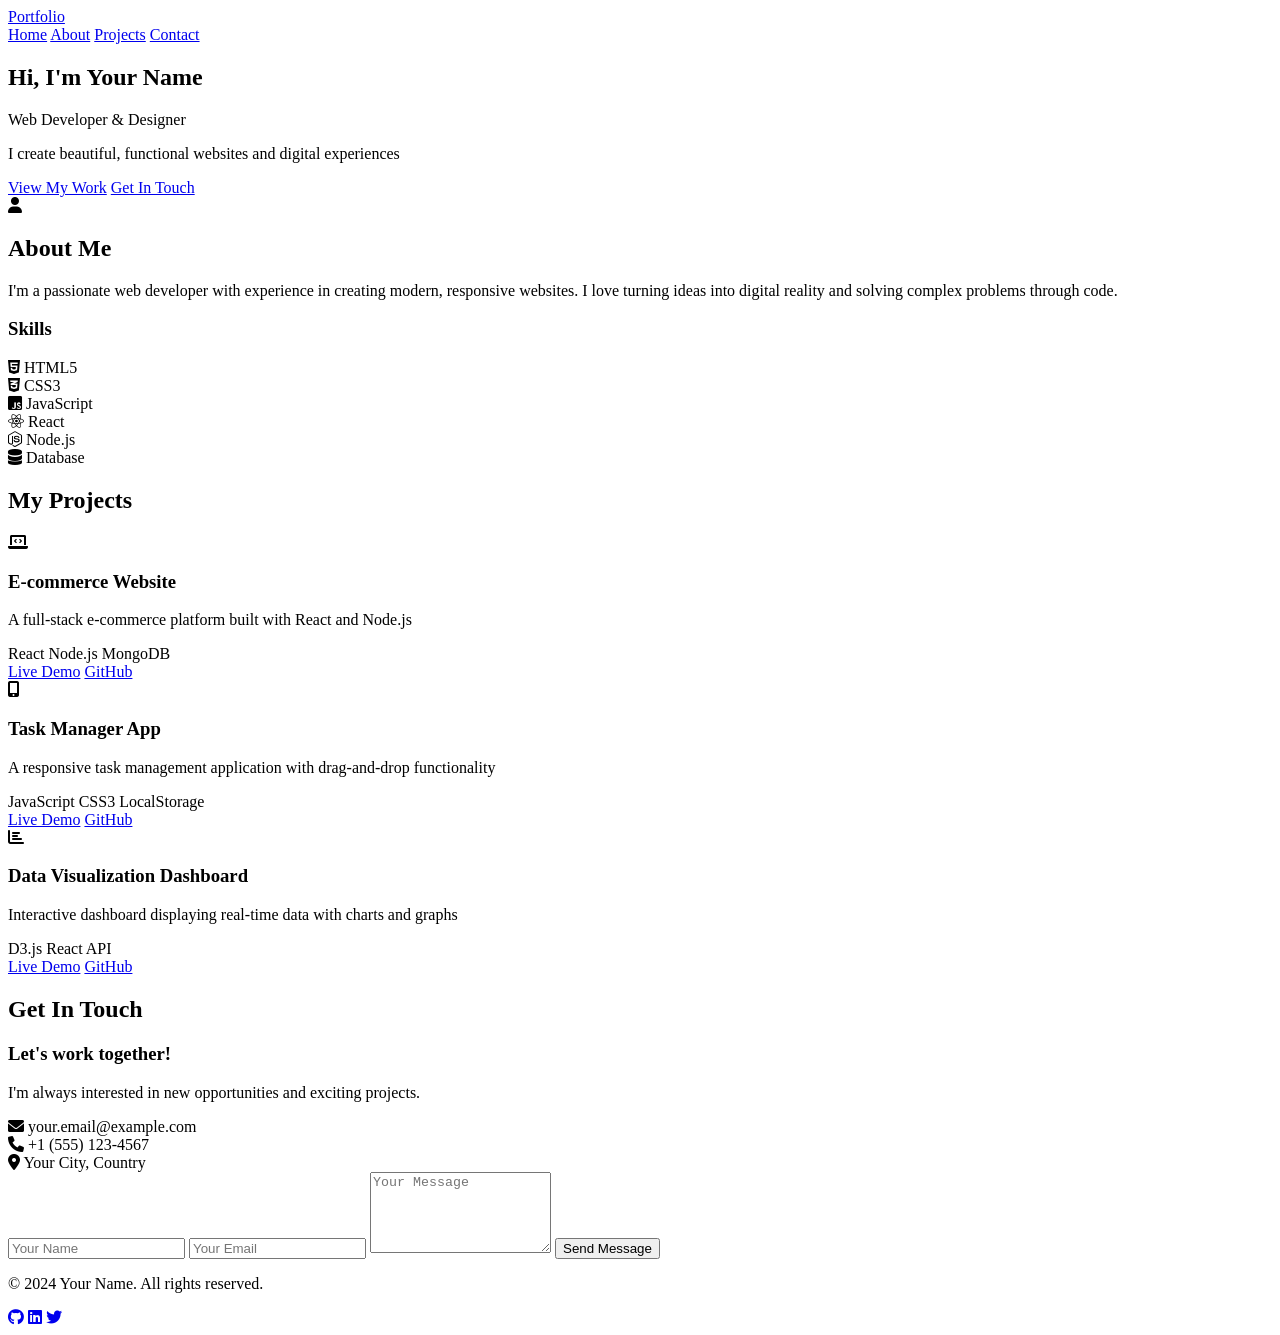
==== index.html @ 53250b29 "Rename claude-code.html to index.html" ====
<!DOCTYPE html>
<html lang="en">
<head>
    <meta charset="UTF-8">
    <meta name="viewport" content="width=device-width, initial-scale=1.0">
    <title>Your Name - Portfolio</title>
    <link rel="stylesheet" href="style.css">
    <link href="https://cdnjs.cloudflare.com/ajax/libs/font-awesome/6.0.0/css/all.min.css" rel="stylesheet">
</head>
<body>
    <!-- Navigation -->
    <nav class="navbar">
        <div class="nav-container">
            <div class="nav-logo">
                <a href="#home">Portfolio</a>
            </div>
            <div class="nav-menu">
                <a href="#home" class="nav-link">Home</a>
                <a href="#about" class="nav-link">About</a>
                <a href="#projects" class="nav-link">Projects</a>
                <a href="#contact" class="nav-link">Contact</a>
            </div>
            <div class="hamburger">
                <span></span>
                <span></span>
                <span></span>
            </div>
        </div>
    </nav>

    <!-- Hero Section -->
    <section id="home" class="hero">
        <div class="hero-content">
            <h1>Hi, I'm <span class="highlight">Your Name</span></h1>
            <p class="hero-subtitle">Web Developer & Designer</p>
            <p class="hero-description">I create beautiful, functional websites and digital experiences</p>
            <div class="hero-buttons">
                <a href="#projects" class="btn btn-primary">View My Work</a>
                <a href="#contact" class="btn btn-secondary">Get In Touch</a>
            </div>
        </div>
        <div class="hero-image">
            <div class="profile-circle">
                <!-- Replace with your photo -->
                <i class="fas fa-user"></i>
            </div>
        </div>
    </section>

    <!-- About Section -->
    <section id="about" class="about">
        <div class="container">
            <h2>About Me</h2>
            <div class="about-content">
                <div class="about-text">
                    <p>I'm a passionate web developer with experience in creating modern, responsive websites. I love turning ideas into digital reality and solving complex problems through code.</p>
                    <div class="skills">
                        <h3>Skills</h3>
                        <div class="skill-grid">
                            <div class="skill-item">
                                <i class="fab fa-html5"></i>
                                <span>HTML5</span>
                            </div>
                            <div class="skill-item">
                                <i class="fab fa-css3-alt"></i>
                                <span>CSS3</span>
                            </div>
                            <div class="skill-item">
                                <i class="fab fa-js-square"></i>
                                <span>JavaScript</span>
                            </div>
                            <div class="skill-item">
                                <i class="fab fa-react"></i>
                                <span>React</span>
                            </div>
                            <div class="skill-item">
                                <i class="fab fa-node-js"></i>
                                <span>Node.js</span>
                            </div>
                            <div class="skill-item">
                                <i class="fas fa-database"></i>
                                <span>Database</span>
                            </div>
                        </div>
                    </div>
                </div>
            </div>
        </div>
    </section>

    <!-- Projects Section -->
    <section id="projects" class="projects">
        <div class="container">
            <h2>My Projects</h2>
            <div class="projects-grid">
                <div class="project-card">
                    <div class="project-image">
                        <div class="placeholder-image">
                            <i class="fas fa-laptop-code"></i>
                        </div>
                    </div>
                    <div class="project-content">
                        <h3>E-commerce Website</h3>
                        <p>A full-stack e-commerce platform built with React and Node.js</p>
                        <div class="project-tags">
                            <span>React</span>
                            <span>Node.js</span>
                            <span>MongoDB</span>
                        </div>
                        <div class="project-links">
                            <a href="#" class="btn-small">Live Demo</a>
                            <a href="#" class="btn-small">GitHub</a>
                        </div>
                    </div>
                </div>

                <div class="project-card">
                    <div class="project-image">
                        <div class="placeholder-image">
                            <i class="fas fa-mobile-alt"></i>
                        </div>
                    </div>
                    <div class="project-content">
                        <h3>Task Manager App</h3>
                        <p>A responsive task management application with drag-and-drop functionality</p>
                        <div class="project-tags">
                            <span>JavaScript</span>
                            <span>CSS3</span>
                            <span>LocalStorage</span>
                        </div>
                        <div class="project-links">
                            <a href="#" class="btn-small">Live Demo</a>
                            <a href="#" class="btn-small">GitHub</a>
                        </div>
                    </div>
                </div>

                <div class="project-card">
                    <div class="project-image">
                        <div class="placeholder-image">
                            <i class="fas fa-chart-bar"></i>
                        </div>
                    </div>
                    <div class="project-content">
                        <h3>Data Visualization Dashboard</h3>
                        <p>Interactive dashboard displaying real-time data with charts and graphs</p>
                        <div class="project-tags">
                            <span>D3.js</span>
                            <span>React</span>
                            <span>API</span>
                        </div>
                        <div class="project-links">
                            <a href="#" class="btn-small">Live Demo</a>
                            <a href="#" class="btn-small">GitHub</a>
                        </div>
                    </div>
                </div>
            </div>
        </div>
    </section>

    <!-- Contact Section -->
    <section id="contact" class="contact">
        <div class="container">
            <h2>Get In Touch</h2>
            <div class="contact-content">
                <div class="contact-info">
                    <h3>Let's work together!</h3>
                    <p>I'm always interested in new opportunities and exciting projects.</p>
                    <div class="contact-methods">
                        <div class="contact-item">
                            <i class="fas fa-envelope"></i>
                            <span>your.email@example.com</span>
                        </div>
                        <div class="contact-item">
                            <i class="fas fa-phone"></i>
                            <span>+1 (555) 123-4567</span>
                        </div>
                        <div class="contact-item">
                            <i class="fas fa-map-marker-alt"></i>
                            <span>Your City, Country</span>
                        </div>
                    </div>
                </div>
                <form class="contact-form">
                    <input type="text" placeholder="Your Name" required>
                    <input type="email" placeholder="Your Email" required>
                    <textarea placeholder="Your Message" rows="5" required></textarea>
                    <button type="submit" class="btn btn-primary">Send Message</button>
                </form>
            </div>
        </div>
    </section>

    <!-- Footer -->
    <footer class="footer">
        <div class="container">
            <div class="footer-content">
                <p>&copy; 2024 Your Name. All rights reserved.</p>
                <div class="social-links">
                    <a href="#"><i class="fab fa-github"></i></a>
                    <a href="#"><i class="fab fa-linkedin"></i></a>
                    <a href="#"><i class="fab fa-twitter"></i></a>
                </div>
            </div>
        </div>
    </footer>

    <script src="script.js"></script>
</body>
</html>
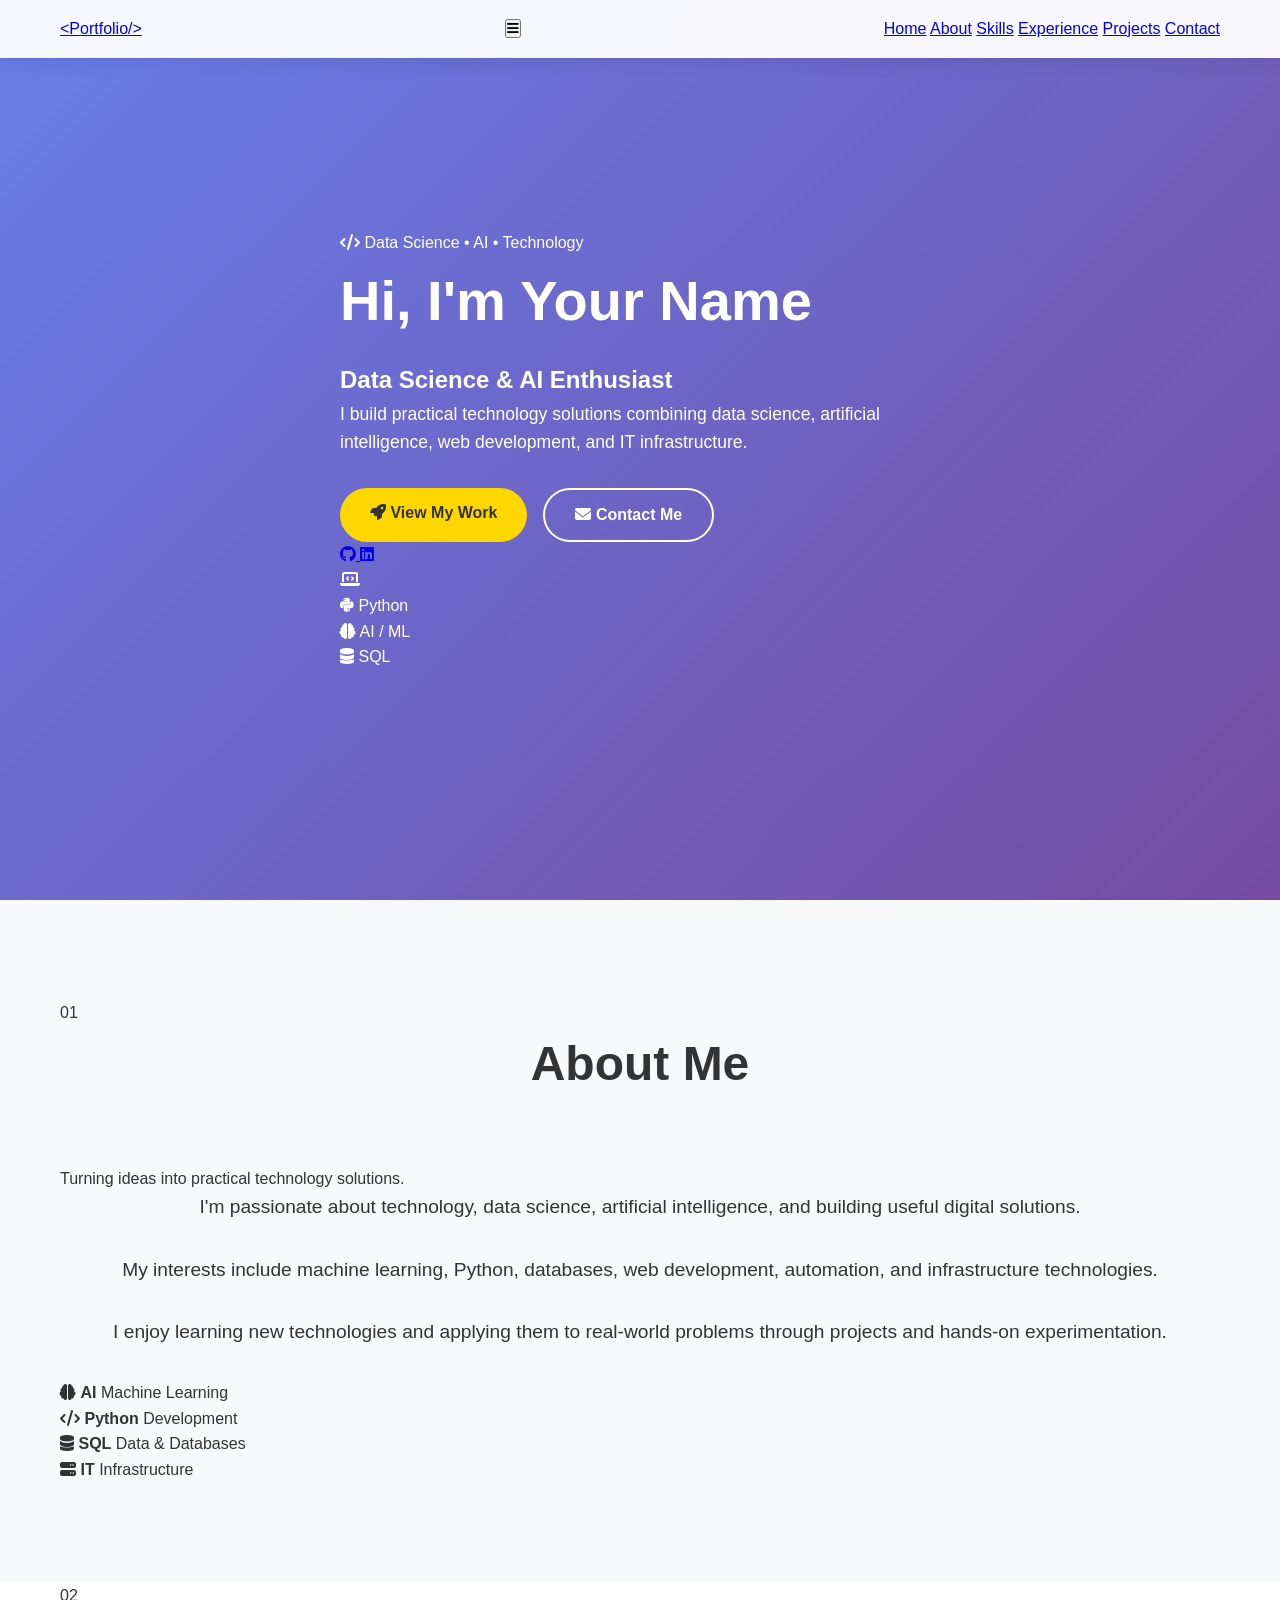
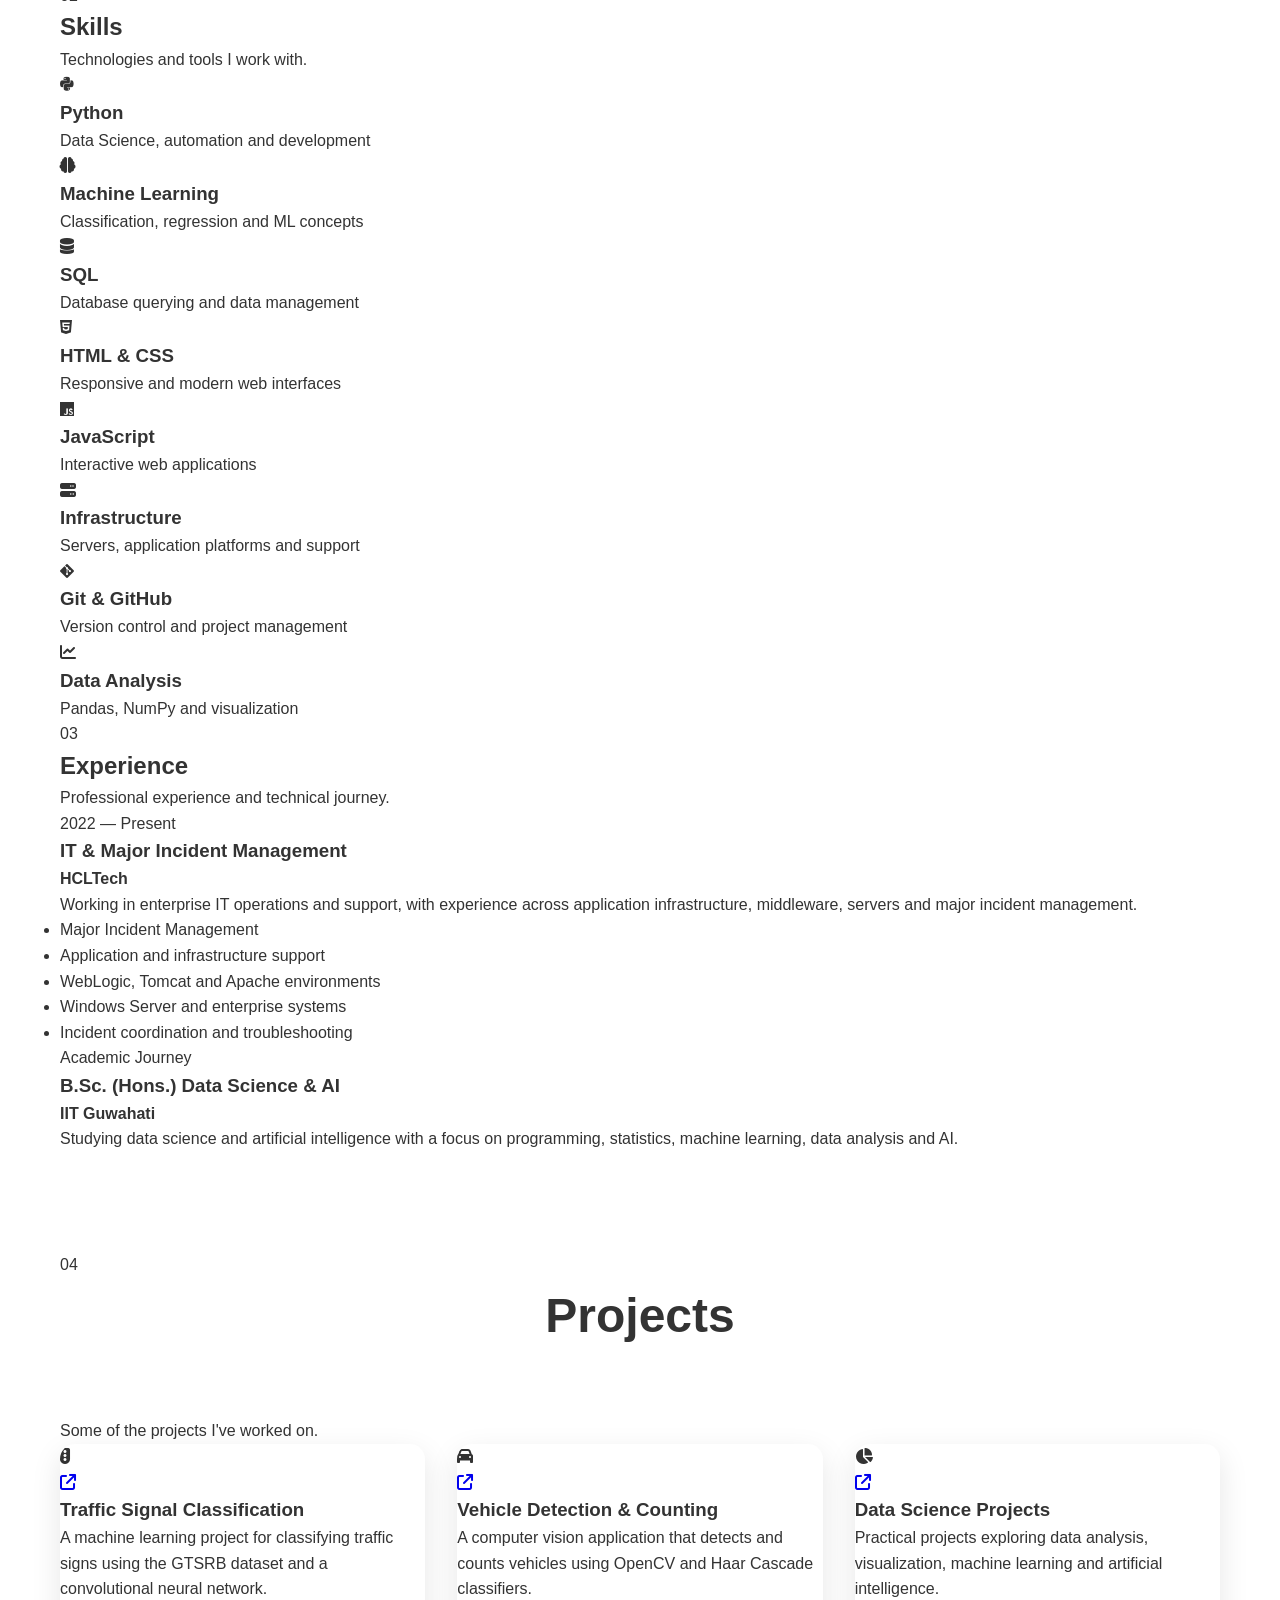
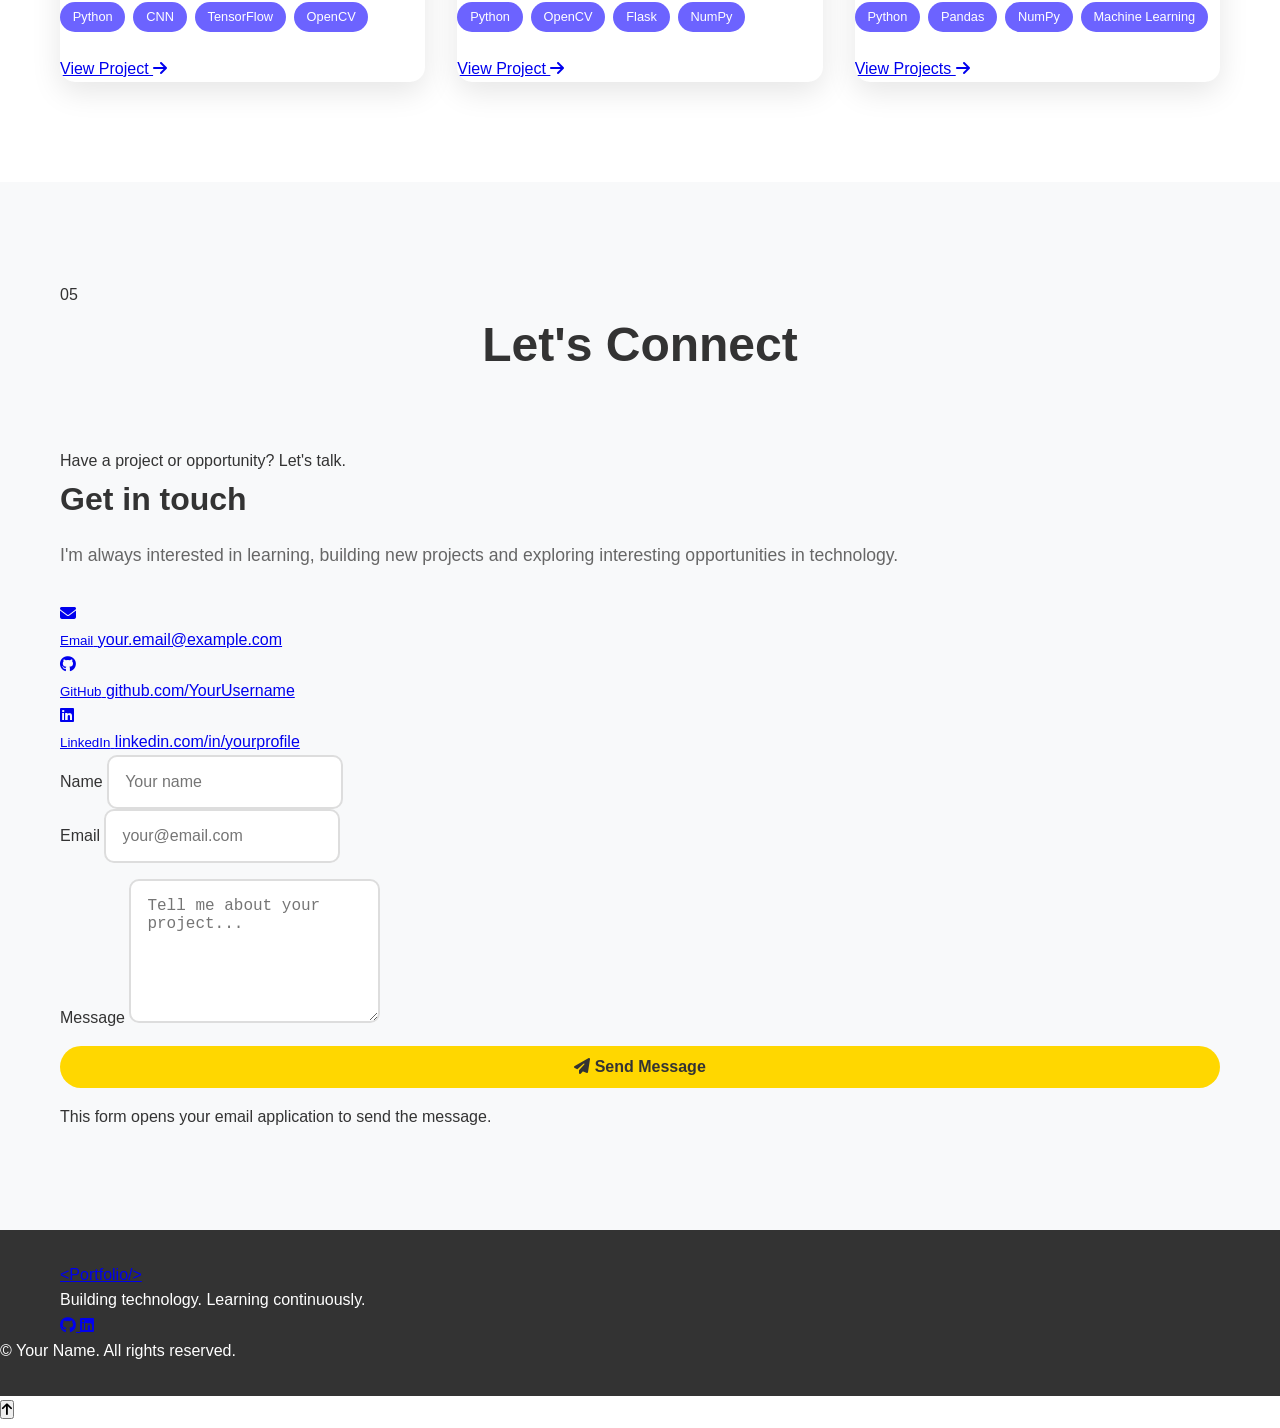
==== commit 8422d61e: "Update index.html" ====
--- a/index.html
+++ b/index.html
@@ -3,209 +3,761 @@
 <head>
     <meta charset="UTF-8">
     <meta name="viewport" content="width=device-width, initial-scale=1.0">
-    <title>Your Name - Portfolio</title>
-    <link rel="stylesheet" href="style.css">
-    <link href="https://cdnjs.cloudflare.com/ajax/libs/font-awesome/6.0.0/css/all.min.css" rel="stylesheet">
+
+    <meta name="description"
+          content="Professional portfolio showcasing web development, data science, AI, and technical projects.">
+
+    <meta name="theme-color" content="#0f172a">
+
+    <title>My Portfolio | Data Science & AI</title>
+
+    <!-- Google Font -->
+    <link rel="preconnect" href="https://fonts.googleapis.com">
+    <link rel="preconnect" href="https://fonts.gstatic.com" crossorigin>
+
+    <link
+        href="https://fonts.googleapis.com/css2?family=Inter:wght@400;500;600;700;800&display=swap"
+        rel="stylesheet"
+    >
+
+    <!-- Font Awesome -->
+    <link
+        rel="stylesheet"
+        href="https://cdnjs.cloudflare.com/ajax/libs/font-awesome/6.5.2/css/all.min.css"
+    >
+
+    <!-- Your CSS -->
+    <link rel="stylesheet" href="claude-code.css">
 </head>
+
 <body>
-    <!-- Navigation -->
-    <nav class="navbar">
-        <div class="nav-container">
-            <div class="nav-logo">
-                <a href="#home">Portfolio</a>
-            </div>
-            <div class="nav-menu">
-                <a href="#home" class="nav-link">Home</a>
-                <a href="#about" class="nav-link">About</a>
-                <a href="#projects" class="nav-link">Projects</a>
-                <a href="#contact" class="nav-link">Contact</a>
-            </div>
-            <div class="hamburger">
-                <span></span>
-                <span></span>
-                <span></span>
-            </div>
-        </div>
-    </nav>
-
-    <!-- Hero Section -->
-    <section id="home" class="hero">
+
+<!-- ================= NAVBAR ================= -->
+
+<header class="navbar">
+    <div class="container nav-container">
+
+        <a href="#home" class="logo">
+            <span>&lt;</span>Portfolio<span>/&gt;</span>
+        </a>
+
+        <button class="menu-toggle" id="menuToggle" aria-label="Open navigation">
+            <i class="fas fa-bars"></i>
+        </button>
+
+        <nav id="navMenu">
+            <a href="#home">Home</a>
+            <a href="#about">About</a>
+            <a href="#skills">Skills</a>
+            <a href="#experience">Experience</a>
+            <a href="#projects">Projects</a>
+            <a href="#contact">Contact</a>
+        </nav>
+
+    </div>
+</header>
+
+
+<!-- ================= HERO ================= -->
+
+<section id="home" class="hero">
+
+    <div class="container hero-container">
+
         <div class="hero-content">
-            <h1>Hi, I'm <span class="highlight">Your Name</span></h1>
-            <p class="hero-subtitle">Web Developer & Designer</p>
-            <p class="hero-description">I create beautiful, functional websites and digital experiences</p>
+
+            <p class="eyebrow">
+                <i class="fas fa-code"></i>
+                Data Science • AI • Technology
+            </p>
+
+            <h1>
+                Hi, I'm
+                <span class="gradient-text">Your Name</span>
+            </h1>
+
+            <h2>
+                Data Science & AI Enthusiast
+            </h2>
+
+            <p class="hero-description">
+                I build practical technology solutions combining
+                data science, artificial intelligence, web development,
+                and IT infrastructure.
+            </p>
+
             <div class="hero-buttons">
-                <a href="#projects" class="btn btn-primary">View My Work</a>
-                <a href="#contact" class="btn btn-secondary">Get In Touch</a>
-            </div>
-        </div>
-        <div class="hero-image">
-            <div class="profile-circle">
-                <!-- Replace with your photo -->
-                <i class="fas fa-user"></i>
-            </div>
-        </div>
-    </section>
-
-    <!-- About Section -->
-    <section id="about" class="about">
-        <div class="container">
+
+                <a href="#projects" class="btn btn-primary">
+                    <i class="fas fa-rocket"></i>
+                    View My Work
+                </a>
+
+                <a href="#contact" class="btn btn-secondary">
+                    <i class="fas fa-envelope"></i>
+                    Contact Me
+                </a>
+
+            </div>
+
+            <div class="hero-socials">
+
+                <a href="https://github.com/" target="_blank" rel="noopener noreferrer">
+                    <i class="fab fa-github"></i>
+                </a>
+
+                <a href="https://www.linkedin.com/" target="_blank" rel="noopener noreferrer">
+                    <i class="fab fa-linkedin"></i>
+                </a>
+
+            </div>
+
+        </div>
+
+
+        <div class="hero-visual">
+
+            <div class="profile-card">
+
+                <div class="profile-glow"></div>
+
+                <div class="profile-icon">
+                    <i class="fas fa-laptop-code"></i>
+                </div>
+
+                <div class="floating-card card-one">
+                    <i class="fab fa-python"></i>
+                    <span>Python</span>
+                </div>
+
+                <div class="floating-card card-two">
+                    <i class="fas fa-brain"></i>
+                    <span>AI / ML</span>
+                </div>
+
+                <div class="floating-card card-three">
+                    <i class="fas fa-database"></i>
+                    <span>SQL</span>
+                </div>
+
+            </div>
+
+        </div>
+
+    </div>
+
+</section>
+
+
+<!-- ================= ABOUT ================= -->
+
+<section id="about" class="section about">
+
+    <div class="container">
+
+        <div class="section-heading">
+            <span>01</span>
             <h2>About Me</h2>
-            <div class="about-content">
-                <div class="about-text">
-                    <p>I'm a passionate web developer with experience in creating modern, responsive websites. I love turning ideas into digital reality and solving complex problems through code.</p>
-                    <div class="skills">
-                        <h3>Skills</h3>
-                        <div class="skill-grid">
-                            <div class="skill-item">
-                                <i class="fab fa-html5"></i>
-                                <span>HTML5</span>
-                            </div>
-                            <div class="skill-item">
-                                <i class="fab fa-css3-alt"></i>
-                                <span>CSS3</span>
-                            </div>
-                            <div class="skill-item">
-                                <i class="fab fa-js-square"></i>
-                                <span>JavaScript</span>
-                            </div>
-                            <div class="skill-item">
-                                <i class="fab fa-react"></i>
-                                <span>React</span>
-                            </div>
-                            <div class="skill-item">
-                                <i class="fab fa-node-js"></i>
-                                <span>Node.js</span>
-                            </div>
-                            <div class="skill-item">
-                                <i class="fas fa-database"></i>
-                                <span>Database</span>
-                            </div>
+            <p>Turning ideas into practical technology solutions.</p>
+        </div>
+
+
+        <div class="about-grid">
+
+            <div class="about-text">
+
+                <p>
+                    I'm passionate about technology, data science,
+                    artificial intelligence, and building useful digital
+                    solutions.
+                </p>
+
+                <p>
+                    My interests include machine learning, Python,
+                    databases, web development, automation, and
+                    infrastructure technologies.
+                </p>
+
+                <p>
+                    I enjoy learning new technologies and applying them
+                    to real-world problems through projects and
+                    hands-on experimentation.
+                </p>
+
+            </div>
+
+
+            <div class="about-stats">
+
+                <div class="stat-card">
+                    <i class="fas fa-brain"></i>
+                    <strong>AI</strong>
+                    <span>Machine Learning</span>
+                </div>
+
+                <div class="stat-card">
+                    <i class="fas fa-code"></i>
+                    <strong>Python</strong>
+                    <span>Development</span>
+                </div>
+
+                <div class="stat-card">
+                    <i class="fas fa-database"></i>
+                    <strong>SQL</strong>
+                    <span>Data & Databases</span>
+                </div>
+
+                <div class="stat-card">
+                    <i class="fas fa-server"></i>
+                    <strong>IT</strong>
+                    <span>Infrastructure</span>
+                </div>
+
+            </div>
+
+        </div>
+
+    </div>
+
+</section>
+
+
+<!-- ================= SKILLS ================= -->
+
+<section id="skills" class="section skills-section">
+
+    <div class="container">
+
+        <div class="section-heading">
+            <span>02</span>
+            <h2>Skills</h2>
+            <p>Technologies and tools I work with.</p>
+        </div>
+
+
+        <div class="skills-grid">
+
+            <div class="skill-card">
+                <div class="skill-icon python">
+                    <i class="fab fa-python"></i>
+                </div>
+                <h3>Python</h3>
+                <p>Data Science, automation and development</p>
+            </div>
+
+
+            <div class="skill-card">
+                <div class="skill-icon">
+                    <i class="fas fa-brain"></i>
+                </div>
+                <h3>Machine Learning</h3>
+                <p>Classification, regression and ML concepts</p>
+            </div>
+
+
+            <div class="skill-card">
+                <div class="skill-icon">
+                    <i class="fas fa-database"></i>
+                </div>
+                <h3>SQL</h3>
+                <p>Database querying and data management</p>
+            </div>
+
+
+            <div class="skill-card">
+                <div class="skill-icon">
+                    <i class="fab fa-html5"></i>
+                </div>
+                <h3>HTML & CSS</h3>
+                <p>Responsive and modern web interfaces</p>
+            </div>
+
+
+            <div class="skill-card">
+                <div class="skill-icon">
+                    <i class="fab fa-js"></i>
+                </div>
+                <h3>JavaScript</h3>
+                <p>Interactive web applications</p>
+            </div>
+
+
+            <div class="skill-card">
+                <div class="skill-icon">
+                    <i class="fas fa-server"></i>
+                </div>
+                <h3>Infrastructure</h3>
+                <p>Servers, application platforms and support</p>
+            </div>
+
+
+            <div class="skill-card">
+                <div class="skill-icon">
+                    <i class="fab fa-git-alt"></i>
+                </div>
+                <h3>Git & GitHub</h3>
+                <p>Version control and project management</p>
+            </div>
+
+
+            <div class="skill-card">
+                <div class="skill-icon">
+                    <i class="fas fa-chart-line"></i>
+                </div>
+                <h3>Data Analysis</h3>
+                <p>Pandas, NumPy and visualization</p>
+            </div>
+
+        </div>
+
+    </div>
+
+</section>
+
+
+<!-- ================= EXPERIENCE ================= -->
+
+<section id="experience" class="section experience">
+
+    <div class="container">
+
+        <div class="section-heading">
+            <span>03</span>
+            <h2>Experience</h2>
+            <p>Professional experience and technical journey.</p>
+        </div>
+
+
+        <div class="timeline">
+
+            <div class="timeline-item">
+
+                <div class="timeline-dot"></div>
+
+                <div class="timeline-content">
+
+                    <span class="timeline-date">
+                        2022 — Present
+                    </span>
+
+                    <h3>IT & Major Incident Management</h3>
+
+                    <h4>HCLTech</h4>
+
+                    <p>
+                        Working in enterprise IT operations and support,
+                        with experience across application infrastructure,
+                        middleware, servers and major incident management.
+                    </p>
+
+                    <ul>
+                        <li>Major Incident Management</li>
+                        <li>Application and infrastructure support</li>
+                        <li>WebLogic, Tomcat and Apache environments</li>
+                        <li>Windows Server and enterprise systems</li>
+                        <li>Incident coordination and troubleshooting</li>
+                    </ul>
+
+                </div>
+
+            </div>
+
+
+            <div class="timeline-item">
+
+                <div class="timeline-dot"></div>
+
+                <div class="timeline-content">
+
+                    <span class="timeline-date">
+                        Academic Journey
+                    </span>
+
+                    <h3>B.Sc. (Hons.) Data Science & AI</h3>
+
+                    <h4>IIT Guwahati</h4>
+
+                    <p>
+                        Studying data science and artificial intelligence
+                        with a focus on programming, statistics,
+                        machine learning, data analysis and AI.
+                    </p>
+
+                </div>
+
+            </div>
+
+        </div>
+
+    </div>
+
+</section>
+
+
+<!-- ================= PROJECTS ================= -->
+
+<section id="projects" class="section projects">
+
+    <div class="container">
+
+        <div class="section-heading">
+            <span>04</span>
+            <h2>Projects</h2>
+            <p>Some of the projects I've worked on.</p>
+        </div>
+
+
+        <div class="projects-grid">
+
+
+            <!-- Project 1 -->
+
+            <article class="project-card">
+
+                <div class="project-top">
+                    <div class="project-icon">
+                        <i class="fas fa-traffic-light"></i>
+                    </div>
+
+                    <a
+                        href="https://github.com/Thuan781/traffic-signal-classification"
+                        target="_blank"
+                        rel="noopener noreferrer"
+                        aria-label="View Traffic Signal Classification project"
+                    >
+                        <i class="fas fa-arrow-up-right-from-square"></i>
+                    </a>
+                </div>
+
+                <h3>Traffic Signal Classification</h3>
+
+                <p>
+                    A machine learning project for classifying traffic
+                    signs using the GTSRB dataset and a convolutional
+                    neural network.
+                </p>
+
+                <div class="project-tags">
+                    <span>Python</span>
+                    <span>CNN</span>
+                    <span>TensorFlow</span>
+                    <span>OpenCV</span>
+                </div>
+
+                <a
+                    class="project-link"
+                    href="https://github.com/Thuan781/traffic-signal-classification"
+                    target="_blank"
+                    rel="noopener noreferrer"
+                >
+                    View Project
+                    <i class="fas fa-arrow-right"></i>
+                </a>
+
+            </article>
+
+
+            <!-- Project 2 -->
+
+            <article class="project-card">
+
+                <div class="project-top">
+
+                    <div class="project-icon">
+                        <i class="fas fa-car"></i>
+                    </div>
+
+                    <a
+                        href="https://github.com/Thuan781/Vehicle-Detect-Count_APP2"
+                        target="_blank"
+                        rel="noopener noreferrer"
+                        aria-label="View Vehicle Detection project"
+                    >
+                        <i class="fas fa-arrow-up-right-from-square"></i>
+                    </a>
+
+                </div>
+
+                <h3>Vehicle Detection & Counting</h3>
+
+                <p>
+                    A computer vision application that detects and counts
+                    vehicles using OpenCV and Haar Cascade classifiers.
+                </p>
+
+                <div class="project-tags">
+                    <span>Python</span>
+                    <span>OpenCV</span>
+                    <span>Flask</span>
+                    <span>NumPy</span>
+                </div>
+
+                <a
+                    class="project-link"
+                    href="https://github.com/Thuan781/Vehicle-Detect-Count_APP2"
+                    target="_blank"
+                    rel="noopener noreferrer"
+                >
+                    View Project
+                    <i class="fas fa-arrow-right"></i>
+                </a>
+
+            </article>
+
+
+            <!-- Project 3 -->
+
+            <article class="project-card">
+
+                <div class="project-top">
+
+                    <div class="project-icon">
+                        <i class="fas fa-chart-pie"></i>
+                    </div>
+
+                    <a
+                        href="https://github.com/"
+                        target="_blank"
+                        rel="noopener noreferrer"
+                        aria-label="View project"
+                    >
+                        <i class="fas fa-arrow-up-right-from-square"></i>
+                    </a>
+
+                </div>
+
+                <h3>Data Science Projects</h3>
+
+                <p>
+                    Practical projects exploring data analysis,
+                    visualization, machine learning and artificial
+                    intelligence.
+                </p>
+
+                <div class="project-tags">
+                    <span>Python</span>
+                    <span>Pandas</span>
+                    <span>NumPy</span>
+                    <span>Machine Learning</span>
+                </div>
+
+                <a
+                    class="project-link"
+                    href="https://github.com/"
+                    target="_blank"
+                    rel="noopener noreferrer"
+                >
+                    View Projects
+                    <i class="fas fa-arrow-right"></i>
+                </a>
+
+            </article>
+
+        </div>
+
+    </div>
+
+</section>
+
+
+<!-- ================= CONTACT ================= -->
+
+<section id="contact" class="section contact">
+
+    <div class="container">
+
+        <div class="section-heading">
+            <span>05</span>
+            <h2>Let's Connect</h2>
+            <p>Have a project or opportunity? Let's talk.</p>
+        </div>
+
+
+        <div class="contact-grid">
+
+            <div class="contact-info">
+
+                <h3>Get in touch</h3>
+
+                <p>
+                    I'm always interested in learning, building new
+                    projects and exploring interesting opportunities
+                    in technology.
+                </p>
+
+
+                <div class="contact-list">
+
+                    <a href="mailto:your.email@example.com">
+                        <div class="contact-icon">
+                            <i class="fas fa-envelope"></i>
                         </div>
-                    </div>
-                </div>
-            </div>
-        </div>
-    </section>
-
-    <!-- Projects Section -->
-    <section id="projects" class="projects">
-        <div class="container">
-            <h2>My Projects</h2>
-            <div class="projects-grid">
-                <div class="project-card">
-                    <div class="project-image">
-                        <div class="placeholder-image">
-                            <i class="fas fa-laptop-code"></i>
-                        </div>
-                    </div>
-                    <div class="project-content">
-                        <h3>E-commerce Website</h3>
-                        <p>A full-stack e-commerce platform built with React and Node.js</p>
-                        <div class="project-tags">
-                            <span>React</span>
-                            <span>Node.js</span>
-                            <span>MongoDB</span>
-                        </div>
-                        <div class="project-links">
-                            <a href="#" class="btn-small">Live Demo</a>
-                            <a href="#" class="btn-small">GitHub</a>
-                        </div>
-                    </div>
-                </div>
-
-                <div class="project-card">
-                    <div class="project-image">
-                        <div class="placeholder-image">
-                            <i class="fas fa-mobile-alt"></i>
-                        </div>
-                    </div>
-                    <div class="project-content">
-                        <h3>Task Manager App</h3>
-                        <p>A responsive task management application with drag-and-drop functionality</p>
-                        <div class="project-tags">
-                            <span>JavaScript</span>
-                            <span>CSS3</span>
-                            <span>LocalStorage</span>
-                        </div>
-                        <div class="project-links">
-                            <a href="#" class="btn-small">Live Demo</a>
-                            <a href="#" class="btn-small">GitHub</a>
-                        </div>
-                    </div>
-                </div>
-
-                <div class="project-card">
-                    <div class="project-image">
-                        <div class="placeholder-image">
-                            <i class="fas fa-chart-bar"></i>
-                        </div>
-                    </div>
-                    <div class="project-content">
-                        <h3>Data Visualization Dashboard</h3>
-                        <p>Interactive dashboard displaying real-time data with charts and graphs</p>
-                        <div class="project-tags">
-                            <span>D3.js</span>
-                            <span>React</span>
-                            <span>API</span>
-                        </div>
-                        <div class="project-links">
-                            <a href="#" class="btn-small">Live Demo</a>
-                            <a href="#" class="btn-small">GitHub</a>
-                        </div>
-                    </div>
-                </div>
-            </div>
-        </div>
-    </section>
-
-    <!-- Contact Section -->
-    <section id="contact" class="contact">
-        <div class="container">
-            <h2>Get In Touch</h2>
-            <div class="contact-content">
-                <div class="contact-info">
-                    <h3>Let's work together!</h3>
-                    <p>I'm always interested in new opportunities and exciting projects.</p>
-                    <div class="contact-methods">
-                        <div class="contact-item">
-                            <i class="fas fa-envelope"></i>
+
+                        <div>
+                            <small>Email</small>
                             <span>your.email@example.com</span>
                         </div>
-                        <div class="contact-item">
-                            <i class="fas fa-phone"></i>
-                            <span>+1 (555) 123-4567</span>
+                    </a>
+
+
+                    <a
+                        href="https://github.com/"
+                        target="_blank"
+                        rel="noopener noreferrer"
+                    >
+                        <div class="contact-icon">
+                            <i class="fab fa-github"></i>
                         </div>
-                        <div class="contact-item">
-                            <i class="fas fa-map-marker-alt"></i>
-                            <span>Your City, Country</span>
+
+                        <div>
+                            <small>GitHub</small>
+                            <span>github.com/YourUsername</span>
                         </div>
+                    </a>
+
+
+                    <a
+                        href="https://www.linkedin.com/"
+                        target="_blank"
+                        rel="noopener noreferrer"
+                    >
+                        <div class="contact-icon">
+                            <i class="fab fa-linkedin"></i>
+                        </div>
+
+                        <div>
+                            <small>LinkedIn</small>
+                            <span>linkedin.com/in/yourprofile</span>
+                        </div>
+                    </a>
+
+                </div>
+
+            </div>
+
+
+            <form class="contact-form" id="contactForm">
+
+                <div class="form-row">
+
+                    <div class="form-group">
+                        <label for="name">Name</label>
+                        <input
+                            id="name"
+                            type="text"
+                            placeholder="Your name"
+                            required
+                        >
                     </div>
-                </div>
-                <form class="contact-form">
-                    <input type="text" placeholder="Your Name" required>
-                    <input type="email" placeholder="Your Email" required>
-                    <textarea placeholder="Your Message" rows="5" required></textarea>
-                    <button type="submit" class="btn btn-primary">Send Message</button>
-                </form>
-            </div>
-        </div>
-    </section>
-
-    <!-- Footer -->
-    <footer class="footer">
-        <div class="container">
-            <div class="footer-content">
-                <p>&copy; 2024 Your Name. All rights reserved.</p>
-                <div class="social-links">
-                    <a href="#"><i class="fab fa-github"></i></a>
-                    <a href="#"><i class="fab fa-linkedin"></i></a>
-                    <a href="#"><i class="fab fa-twitter"></i></a>
-                </div>
-            </div>
-        </div>
-    </footer>
-
-    <script src="script.js"></script>
+
+                    <div class="form-group">
+                        <label for="email">Email</label>
+                        <input
+                            id="email"
+                            type="email"
+                            placeholder="your@email.com"
+                            required
+                        >
+                    </div>
+
+                </div>
+
+
+                <div class="form-group">
+
+                    <label for="message">Message</label>
+
+                    <textarea
+                        id="message"
+                        rows="6"
+                        placeholder="Tell me about your project..."
+                        required
+                    ></textarea>
+
+                </div>
+
+
+                <button type="submit" class="btn btn-primary">
+                    <i class="fas fa-paper-plane"></i>
+                    Send Message
+                </button>
+
+                <p class="form-note">
+                    This form opens your email application to send the message.
+                </p>
+
+            </form>
+
+        </div>
+
+    </div>
+
+</section>
+
+
+<!-- ================= FOOTER ================= -->
+
+<footer class="footer">
+
+    <div class="container footer-container">
+
+        <div>
+
+            <a href="#home" class="logo">
+                <span>&lt;</span>Portfolio<span>/&gt;</span>
+            </a>
+
+            <p>
+                Building technology. Learning continuously.
+            </p>
+
+        </div>
+
+
+        <div class="footer-socials">
+
+            <a
+                href="https://github.com/"
+                target="_blank"
+                rel="noopener noreferrer"
+            >
+                <i class="fab fa-github"></i>
+            </a>
+
+            <a
+                href="https://www.linkedin.com/"
+                target="_blank"
+                rel="noopener noreferrer"
+            >
+                <i class="fab fa-linkedin"></i>
+            </a>
+
+        </div>
+
+    </div>
+
+
+    <div class="copyright">
+
+        <p>
+            © <span id="year"></span> Your Name. All rights reserved.
+        </p>
+
+    </div>
+
+</footer>
+
+
+<!-- Back to top -->
+
+<button id="backToTop" class="back-to-top" aria-label="Back to top">
+    <i class="fas fa-arrow-up"></i>
+</button>
+
+
+<!-- JavaScript -->
+
+<script src="claude-code.js"></script>
+
 </body>
 </html>
--- a/claude-code.css
+++ b/claude-code.css
@@ -0,0 +1,503 @@
+* {
+    margin: 0;
+    padding: 0;
+    box-sizing: border-box;
+}
+
+body {
+    font-family: 'Segoe UI', Tahoma, Geneva, Verdana, sans-serif;
+    line-height: 1.6;
+    color: #333;
+}
+
+.container {
+    max-width: 1200px;
+    margin: 0 auto;
+    padding: 0 20px;
+}
+
+/* Navigation */
+.navbar {
+    position: fixed;
+    top: 0;
+    width: 100%;
+    background: rgba(255, 255, 255, 0.95);
+    backdrop-filter: blur(10px);
+    z-index: 1000;
+    padding: 1rem 0;
+    box-shadow: 0 2px 20px rgba(0, 0, 0, 0.1);
+}
+
+.nav-container {
+    max-width: 1200px;
+    margin: 0 auto;
+    padding: 0 20px;
+    display: flex;
+    justify-content: space-between;
+    align-items: center;
+}
+
+.nav-logo a {
+    font-size: 1.5rem;
+    font-weight: bold;
+    color: #6c63ff;
+    text-decoration: none;
+}
+
+.nav-menu {
+    display: flex;
+    gap: 2rem;
+}
+
+.nav-link {
+    color: #333;
+    text-decoration: none;
+    font-weight: 500;
+    transition: color 0.3s;
+}
+
+.nav-link:hover {
+    color: #6c63ff;
+}
+
+.hamburger {
+    display: none;
+    flex-direction: column;
+    cursor: pointer;
+}
+
+.hamburger span {
+    width: 25px;
+    height: 3px;
+    background: #333;
+    margin: 3px 0;
+    transition: 0.3s;
+}
+
+/* Hero Section */
+.hero {
+    min-height: 100vh;
+    display: flex;
+    align-items: center;
+    justify-content: space-between;
+    padding: 0 5%;
+    background: linear-gradient(135deg, #667eea 0%, #764ba2 100%);
+    color: white;
+}
+
+.hero-content {
+    flex: 1;
+    max-width: 600px;
+}
+
+.hero-content h1 {
+    font-size: 3.5rem;
+    margin-bottom: 1rem;
+    animation: fadeInUp 1s ease-out;
+}
+
+.highlight {
+    color: #ffd700;
+}
+
+.hero-subtitle {
+    font-size: 1.5rem;
+    margin-bottom: 1rem;
+    opacity: 0.9;
+    animation: fadeInUp 1s ease-out 0.2s both;
+}
+
+.hero-description {
+    font-size: 1.1rem;
+    margin-bottom: 2rem;
+    opacity: 0.8;
+    animation: fadeInUp 1s ease-out 0.4s both;
+}
+
+.hero-buttons {
+    display: flex;
+    gap: 1rem;
+    animation: fadeInUp 1s ease-out 0.6s both;
+}
+
+.btn {
+    padding: 12px 30px;
+    border: none;
+    border-radius: 50px;
+    font-size: 1rem;
+    font-weight: 600;
+    text-decoration: none;
+    cursor: pointer;
+    transition: all 0.3s;
+    display: inline-block;
+}
+
+.btn-primary {
+    background: #ffd700;
+    color: #333;
+}
+
+.btn-primary:hover {
+    background: #ffed4e;
+    transform: translateY(-2px);
+}
+
+.btn-secondary {
+    background: transparent;
+    color: white;
+    border: 2px solid white;
+}
+
+.btn-secondary:hover {
+    background: white;
+    color: #333;
+}
+
+.hero-image {
+    flex: 1;
+    display: flex;
+    justify-content: center;
+    align-items: center;
+}
+
+.profile-circle {
+    width: 300px;
+    height: 300px;
+    border-radius: 50%;
+    background: rgba(255, 255, 255, 0.1);
+    display: flex;
+    align-items: center;
+    justify-content: center;
+    font-size: 6rem;
+    color: rgba(255, 255, 255, 0.7);
+    animation: float 3s ease-in-out infinite;
+}
+
+/* About Section */
+.about {
+    padding: 100px 0;
+    background: #f8f9fa;
+}
+
+.about h2 {
+    text-align: center;
+    font-size: 3rem;
+    margin-bottom: 4rem;
+    color: #333;
+}
+
+.about-content {
+    max-width: 800px;
+    margin: 0 auto;
+}
+
+.about-text p {
+    font-size: 1.2rem;
+    margin-bottom: 2rem;
+    text-align: center;
+}
+
+.skills h3 {
+    text-align: center;
+    margin-bottom: 2rem;
+    font-size: 2rem;
+}
+
+.skill-grid {
+    display: grid;
+    grid-template-columns: repeat(auto-fit, minmax(150px, 1fr));
+    gap: 2rem;
+    margin-top: 2rem;
+}
+
+.skill-item {
+    text-align: center;
+    padding: 2rem;
+    background: white;
+    border-radius: 10px;
+    box-shadow: 0 5px 15px rgba(0, 0, 0, 0.1);
+    transition: transform 0.3s;
+}
+
+.skill-item:hover {
+    transform: translateY(-5px);
+}
+
+.skill-item i {
+    font-size: 3rem;
+    color: #6c63ff;
+    margin-bottom: 1rem;
+}
+
+/* Projects Section */
+.projects {
+    padding: 100px 0;
+}
+
+.projects h2 {
+    text-align: center;
+    font-size: 3rem;
+    margin-bottom: 4rem;
+    color: #333;
+}
+
+.projects-grid {
+    display: grid;
+    grid-template-columns: repeat(auto-fit, minmax(350px, 1fr));
+    gap: 2rem;
+}
+
+.project-card {
+    background: white;
+    border-radius: 15px;
+    overflow: hidden;
+    box-shadow: 0 10px 30px rgba(0, 0, 0, 0.1);
+    transition: transform 0.3s;
+}
+
+.project-card:hover {
+    transform: translateY(-10px);
+}
+
+.project-image {
+    height: 200px;
+    background: linear-gradient(45deg, #6c63ff, #764ba2);
+}
+
+.placeholder-image {
+    height: 100%;
+    display: flex;
+    align-items: center;
+    justify-content: center;
+    font-size: 4rem;
+    color: white;
+}
+
+.project-content {
+    padding: 2rem;
+}
+
+.project-content h3 {
+    font-size: 1.5rem;
+    margin-bottom: 1rem;
+    color: #333;
+}
+
+.project-content p {
+    color: #666;
+    margin-bottom: 1rem;
+}
+
+.project-tags {
+    display: flex;
+    gap: 0.5rem;
+    margin-bottom: 1.5rem;
+    flex-wrap: wrap;
+}
+
+.project-tags span {
+    background: #6c63ff;
+    color: white;
+    padding: 0.3rem 0.8rem;
+    border-radius: 20px;
+    font-size: 0.8rem;
+}
+
+.project-links {
+    display: flex;
+    gap: 1rem;
+}
+
+.btn-small {
+    padding: 8px 20px;
+    background: #6c63ff;
+    color: white;
+    text-decoration: none;
+    border-radius: 5px;
+    font-size: 0.9rem;
+    transition: background 0.3s;
+}
+
+.btn-small:hover {
+    background: #5a52d5;
+}
+
+/* Contact Section */
+.contact {
+    padding: 100px 0;
+    background: #f8f9fa;
+}
+
+.contact h2 {
+    text-align: center;
+    font-size: 3rem;
+    margin-bottom: 4rem;
+    color: #333;
+}
+
+.contact-content {
+    display: grid;
+    grid-template-columns: 1fr 1fr;
+    gap: 4rem;
+    max-width: 1000px;
+    margin: 0 auto;
+}
+
+.contact-info h3 {
+    font-size: 2rem;
+    margin-bottom: 1rem;
+    color: #333;
+}
+
+.contact-info p {
+    font-size: 1.1rem;
+    margin-bottom: 2rem;
+    color: #666;
+}
+
+.contact-methods {
+    display: flex;
+    flex-direction: column;
+    gap: 1rem;
+}
+
+.contact-item {
+    display: flex;
+    align-items: center;
+    gap: 1rem;
+}
+
+.contact-item i {
+    font-size: 1.5rem;
+    color: #6c63ff;
+    width: 30px;
+}
+
+.contact-form {
+    display: flex;
+    flex-direction: column;
+    gap: 1rem;
+}
+
+.contact-form input,
+.contact-form textarea {
+    padding: 1rem;
+    border: 2px solid #ddd;
+    border-radius: 10px;
+    font-size: 1rem;
+    transition: border-color 0.3s;
+}
+
+.contact-form input:focus,
+.contact-form textarea:focus {
+    outline: none;
+    border-color: #6c63ff;
+}
+
+/* Footer */
+.footer {
+    background: #333;
+    color: white;
+    padding: 2rem 0;
+}
+
+.footer-content {
+    display: flex;
+    justify-content: space-between;
+    align-items: center;
+}
+
+.social-links {
+    display: flex;
+    gap: 1rem;
+}
+
+.social-links a {
+    color: white;
+    font-size: 1.5rem;
+    transition: color 0.3s;
+}
+
+.social-links a:hover {
+    color: #6c63ff;
+}
+
+/* Animations */
+@keyframes fadeInUp {
+    from {
+        opacity: 0;
+        transform: translateY(30px);
+    }
+    to {
+        opacity: 1;
+        transform: translateY(0);
+    }
+}
+
+@keyframes float {
+    0%, 100% {
+        transform: translateY(0px);
+    }
+    50% {
+        transform: translateY(-20px);
+    }
+}
+
+/* Responsive Design */
+@media (max-width: 768px) {
+    .hamburger {
+        display: flex;
+    }
+
+    .nav-menu {
+        display: none;
+    }
+
+    .hero {
+        flex-direction: column;
+        text-align: center;
+        padding: 100px 5% 50px;
+    }
+
+    .hero-content h1 {
+        font-size: 2.5rem;
+    }
+
+    .hero-buttons {
+        justify-content: center;
+        flex-wrap: wrap;
+    }
+
+    .profile-circle {
+        width: 200px;
+        height: 200px;
+        font-size: 4rem;
+        margin-top: 2rem;
+    }
+
+    .about h2,
+    .projects h2,
+    .contact h2 {
+        font-size: 2rem;
+    }
+
+    .skill-grid {
+        grid-template-columns: repeat(auto-fit, minmax(120px, 1fr));
+        gap: 1rem;
+    }
+
+    .projects-grid {
+        grid-template-columns: 1fr;
+    }
+
+    .contact-content {
+        grid-template-columns: 1fr;
+        gap: 2rem;
+    }
+
+    .footer-content {
+        flex-direction: column;
+        gap: 1rem;
+        text-align: center;
+    }
+}
